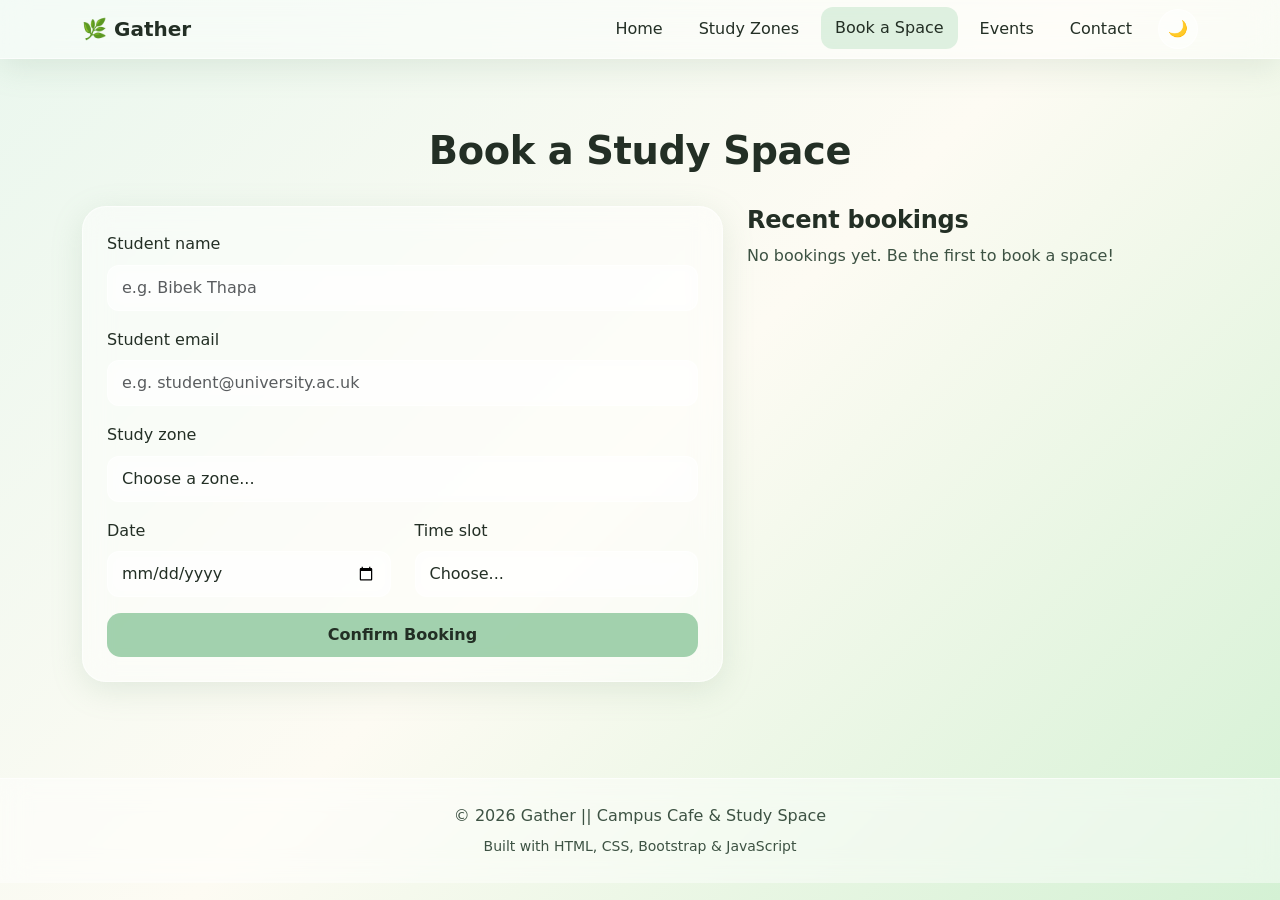
==== booking.html @ 6de71e9f "updated" ====
<!DOCTYPE html>
<html lang="en">
<head>
  <meta charset="UTF-8" />
  <meta name="viewport" content="width=device-width, initial-scale=1.0" />
  <title>Book a Space | Gather</title>
  <link href="https://cdn.jsdelivr.net/npm/bootstrap@5.3.2/dist/css/bootstrap.min.css" rel="stylesheet" />
  <link rel="stylesheet" href="style.css" />
</head>
<body>

<nav class="navbar navbar-expand-lg glass-navbar fixed-top">
  <div class="container">
    <a class="navbar-brand" href="index.html">🌿 Gather</a>
    <button class="navbar-toggler" type="button" data-bs-toggle="collapse" data-bs-target="#mainNav">
      <span class="navbar-toggler-icon"></span>
    </button>
    <div class="collapse navbar-collapse" id="mainNav">
      <ul class="navbar-nav ms-auto align-items-lg-center">
        <li class="nav-item"><a class="nav-link" href="index.html">Home</a></li>
        <li class="nav-item"><a class="nav-link" href="study-zones.html">Study Zones</a></li>
        <li class="nav-item"><a class="nav-link" href="booking.html">Book a Space</a></li>
        <li class="nav-item"><a class="nav-link" href="events.html">Events</a></li>
        <li class="nav-item"><a class="nav-link" href="contact.html">Contact</a></li>
        <li class="nav-item ms-lg-2 mt-2 mt-lg-0">
          <button id="themeToggle" class="theme-toggle" aria-label="Toggle dark mode">🌙</button>
        </li>
      </ul>
    </div>
  </div>
</nav>

<div style="height: 80px;"></div>

<main class="fade-in">

  <section class="section">
    <div class="container">
      <h2 class="section-title">Book a Study Space</h2>
      <div class="row g-4">
        <div class="col-lg-7">
          <div class="glass-card">
            <form id="bookingForm" novalidate>
              <div class="mb-3">
                <label class="form-label">Student name</label>
                <input type="text" name="studentName" class="form-control" placeholder="e.g. Bibek Thapa" required>
              </div>
              <div class="mb-3">
                <label class="form-label">Student email</label>
                <input type="email" name="studentEmail" class="form-control"placeholder="e.g. student@university.ac.uk" required>
              </div>
              <div class="mb-3">
                <label class="form-label">Study zone</label>
                <select name="zone" class="form-select" required>
                  <option value="">Choose a zone...</option>
                  <option>Quiet Study Zone</option>
                  <option>Group Study Zone</option>
                  <option>Computer Corner</option>
                  <option>Collaboration Space</option>
                </select>
              </div>
              <div class="row">
                <div class="col-md-6 mb-3">
                  <label class="form-label">Date</label>
                  <!-- min date is set by script.js on page load -->
                  <input type="date" name="date" id="bookingDate" class="form-control" required>
                </div>
                <div class="col-md-6 mb-3">
                  <label class="form-label">Time slot</label>
                  <select name="time" class="form-select" required>
                    <option value="">Choose...</option>
                    <option>09:00 - 11:00</option>
                    <option>11:00 - 13:00</option>
                    <option>13:00 - 15:00</option>
                    <option>15:00 - 17:00</option>
                  </select>
                </div>
              </div>
              <button type="submit" class="btn btn-pastel w-100">Confirm Booking</button>
            </form>
          </div>
        </div>
        <div class="col-lg-5">
          <h4>Recent bookings</h4>
          <div id="bookingList"></div>
        </div>
      </div>
    </div>
  </section>

</main>

<footer class="glass-footer">
  <div class="container">
    <p class="mb-1">&copy 2026 Gather || Campus Cafe & Study Space</p>
    <small>Built with HTML, CSS, Bootstrap & JavaScript</small>
  </div>
</footer>

<script src="https://cdn.jsdelivr.net/npm/bootstrap@5.3.2/dist/js/bootstrap.bundle.min.js"></script>
<script src="script.js"></script>
</body>
</html>
---- style.css ----
/* Root variables (light theme) */
:root {
  --pastel-green: #96cba4e1;
  --sage-green: #74c680;
  --mint-green: #d4f1d4;
  --soft-cream: #fdfbf3;
  --pastel-beige: #f3ead3;
  --light-gray: #eef0ef;
  --text-dark: #232f25;
  --text-muted: #3d5243;
  --glass-bg: rgba(255, 255, 255, 0.45);
  --glass-border: rgba(255, 255, 255, 0.6);
  --glass-shadow: 0 8px 32px rgba(120, 160, 130, 0.18);
  --gradient-bg: linear-gradient(135deg, #eaf7ee 0%, #fdfbf3 50%, #d4f1d4 100%);
  --radius-lg: 24px;
  --radius-md: 16px;
}

/* Dark theme overrides */
body.dark-mode {
  --soft-cream: #1b2620;
  --light-gray: #243029;
  --text-dark: #d4e8d8;
  --text-muted: #c8dccb;
  --glass-bg: rgba(40, 55, 45, 0.55);
  --glass-border: rgba(255, 255, 255, 0.08);
  --glass-shadow: 0 8px 32px rgba(0, 0, 0, 0.45);
  --gradient-bg: linear-gradient(135deg, #1b2620 0%, #243029 50%, #2c3a30 100%);
}

/* Base */
* { box-sizing: border-box; }
html { scroll-behavior: smooth; }

body {
  font-family: 'Segoe UI', system-ui, -apple-system, sans-serif;
  background: var(--gradient-bg);
  background-attachment: fixed;
  color: var(--text-dark);
  min-height: 100vh;
  line-height: 1.6;
}

h1, h2, h3, h4, h5 {
  font-weight: 600;
  color: var(--text-dark);
  letter-spacing: -0.01em;
}

h1 { font-size: clamp(2rem, 5vw, 3.4rem); }
h2 { font-size: clamp(1.6rem, 3vw, 2.4rem); margin-bottom: 1rem; }

.text-muted-soft { color: var(--text-muted); }

/* Navbar */
.glass-navbar {
  background: var(--glass-bg);
  backdrop-filter: blur(14px);
  -webkit-backdrop-filter: blur(14px);
  border-bottom: 1px solid var(--glass-border);
  box-shadow: var(--glass-shadow);
}

.glass-navbar .navbar-brand {
  font-weight: 700;
  color: var(--text-dark) !important;
}

.glass-navbar .nav-link {
  color: var(--text-dark) !important;
  font-weight: 500;
  margin: 0 4px;
  padding: 8px 14px !important;
  border-radius: 12px;
  transition: background 0.25s ease, transform 0.25s ease;
}

.glass-navbar .nav-link:hover,
.glass-navbar .nav-link.active {
  background: rgba(184, 224, 194, 0.45);
  transform: translateY(-1px);
}

/* Dark mode toggle */
.theme-toggle {
  background: var(--glass-bg);
  border: 1px solid var(--glass-border);
  color: var(--text-dark);
  border-radius: 50%;
  width: 40px;
  height: 40px;
  display: inline-flex;
  align-items: center;
  justify-content: center;
  cursor: pointer;
  transition: transform 0.25s ease;
}
.theme-toggle:hover { transform: rotate(20deg); }

/* Glass card */
.glass-card {
  background: var(--glass-bg);
  backdrop-filter: blur(14px);
  -webkit-backdrop-filter: blur(14px);
  border: 1px solid var(--glass-border);
  border-radius: var(--radius-lg);
  box-shadow: var(--glass-shadow);
  padding: 1.5rem;
  transition: transform 0.3s ease, box-shadow 0.3s ease;
  height: 100%;
}

.glass-card:hover {
  transform: translateY(-6px);
  box-shadow: 0 18px 48px rgba(120, 160, 130, 0.3);
}


.card-img-placeholder {
  height: 180px;
  border-radius: var(--radius-md);
  background: linear-gradient(135deg, var(--mint-green), var(--pastel-beige));
  display: flex;
  align-items: center;
  justify-content: center;
  font-size: 2.5rem;
  color: var(--text-muted);
  margin-bottom: 1rem;
  overflow: hidden;
  position: relative;
}

.card-img-placeholder img {
  width: 100%;
  height: 100%;
  object-fit: cover;
  border-radius: var(--radius-md);
  transition: transform 0.45s ease, filter 0.45s ease;
  display: block;
}

.glass-card:hover .card-img-placeholder img {
  transform: scale(1.06);
  filter: brightness(1.05) saturate(1.1);
}


.card-img-placeholder .img-fallback-emoji {
  position: absolute;
  font-size: 2.5rem;
  z-index: 1;
  pointer-events: none;
  opacity: 0;
  transition: opacity 0.3s;
}
.card-img-placeholder.img-error .img-fallback-emoji {
  opacity: 1;
}
.card-img-placeholder.img-error img {
  opacity: 0;
}

/* Study zone cards  */
.study-zone-card .card-img-placeholder {
  height: 220px;
}

/*  */
.card-icon-display {
  height: 90px;
  border-radius: var(--radius-md);
  background: linear-gradient(135deg, var(--mint-green), var(--pastel-beige));
  display: flex;
  align-items: center;
  justify-content: center;
  font-size: 2.8rem;
  margin-bottom: 1rem;
}

/* Hero */
.hero {
  padding: 6rem 1rem 4rem;
  text-align: center;
}

.hero .glass-card {
  max-width: 820px;
  margin: 0 auto;
  padding: 3rem 2rem;
}

.hero h1 span {
  background: linear-gradient(90deg, var(--sage-green), var(--pastel-green));
  -webkit-background-clip: text;
  -webkit-text-fill-color: transparent;
  background-clip: text;
}

/* Buttons */
.btn-pastel {
  background: var(--pastel-green);
  border: none;
  color: var(--text-dark);
  font-weight: 600;
  padding: 10px 22px;
  border-radius: 14px;
  transition: background 0.25s ease, transform 0.25s ease, box-shadow 0.25s ease;
}
.btn-pastel:hover {
  background: var(--sage-green);
  color: var(--text-dark);
  transform: translateY(-2px);
  box-shadow: 0 6px 18px rgba(163, 201, 168, 0.5);
}

.btn-outline-pastel {
  background: transparent;
  border: 2px solid var(--sage-green);
  color: var(--text-dark);
  font-weight: 600;
  padding: 8px 20px;
  border-radius: 14px;
  transition: all 0.25s ease;
}
.btn-outline-pastel:hover {
  background: var(--mint-green);
  color: var(--text-dark);
  transform: translateY(-1px);
}

/* Stats */
.stat-card {
  text-align: center;
  padding: 1.75rem 1rem;
  cursor: default;
}
.stat-card .stat-number {
  font-size: 2.2rem;
  font-weight: 700;
  color: var(--sage-green);
  transition: transform 0.3s ease;
  display: inline-block;
}
.stat-card:hover .stat-number {
  transform: scale(1.15);
}
.stat-card .stat-label {
  font-size: 0.95rem;
  color: var(--text-muted);
}

/* Sections */
.section { padding: 3rem 0; }
.section-title {
  text-align: center;
  margin-bottom: 2rem;
}

/* Form elements */
.form-control, .form-select {
  background: var(--glass-bg);
  border: 1px solid var(--glass-border);
  border-radius: 12px;
  color: var(--text-dark);
  padding: 10px 14px;
  backdrop-filter: blur(8px);
  transition: border-color 0.2s, box-shadow 0.2s;
}
.form-control:focus, .form-select:focus {
  background: var(--glass-bg);
  border-color: var(--sage-green);
  box-shadow: 0 0 0 0.2rem rgba(163, 201, 168, 0.35);
  color: var(--text-dark);
}
.form-label { font-weight: 500; }

/* Tags */
.tag {
  display: inline-block;
  background: var(--mint-green);
  color: var(--text-dark);
  padding: 3px 10px;
  border-radius: 999px;
  font-size: 0.78rem;
  font-weight: 500;
  margin-right: 4px;
}

/* Footer */
.glass-footer {
  background: var(--glass-bg);
  backdrop-filter: blur(14px);
  border-top: 1px solid var(--glass-border);
  text-align: center;
  padding: 1.5rem;
  margin-top: 3rem;
  color: var(--text-muted);
}

/* Notification toast */
.notification {
  position: fixed;
  top: 90px;
  right: 20px;
  z-index: 1080;
  background: var(--glass-bg);
  backdrop-filter: blur(14px);
  border: 1px solid var(--glass-border);
  border-left: 4px solid var(--sage-green);
  padding: 14px 18px;
  border-radius: 12px;
  box-shadow: var(--glass-shadow);
  min-width: 260px;
  opacity: 0;
  transform: translateX(30px);
  transition: opacity 0.35s ease, transform 0.35s ease;
}
.notification.show { opacity: 1; transform: translateX(0); }
.notification.error { border-left-color: #e57373; }

/* Fade in animation */
.fade-in {
  animation: fadeUp 0.7s ease both;
}
@keyframes fadeUp {
  from { opacity: 0; transform: translateY(15px); }
  to   { opacity: 1; transform: translateY(0); }
}

/* Scroll-reveal for sections */
.reveal {
  opacity: 0;
  transform: translateY(24px);
  transition: opacity 0.6s ease, transform 0.6s ease;
}
.reveal.visible {
  opacity: 1;
  transform: translateY(0);
}

/* Staggered children */
.stagger-children > * {
  opacity: 0;
  transform: translateY(20px);
  transition: opacity 0.5s ease, transform 0.5s ease;
}
.stagger-children.visible > *:nth-child(1) { opacity:1; transform:none; transition-delay: 0s; }
.stagger-children.visible > *:nth-child(2) { opacity:1; transform:none; transition-delay: 0.1s; }
.stagger-children.visible > *:nth-child(3) { opacity:1; transform:none; transition-delay: 0.2s; }
.stagger-children.visible > *:nth-child(4) { opacity:1; transform:none; transition-delay: 0.3s; }
.stagger-children.visible > *:nth-child(5) { opacity:1; transform:none; transition-delay: 0.4s; }
.stagger-children.visible > *:nth-child(6) { opacity:1; transform:none; transition-delay: 0.5s; }

/* Availability badge on study zone cards */
.avail-badge {
  display: inline-flex;
  align-items: center;
  gap: 6px;
  font-size: 0.8rem;
  font-weight: 600;
  padding: 4px 12px;
  border-radius: 999px;
  margin-top: 0.75rem;
}
.avail-badge.open {
  background: rgba(150, 203, 164, 0.3);
  color: #3d7a4e;
  border: 1px solid rgba(150, 203, 164, 0.5);
}
.avail-badge.busy {
  background: rgba(255, 196, 130, 0.3);
  color: #9c6a1a;
  border: 1px solid rgba(255, 196, 130, 0.5);
}
.avail-dot {
  width: 8px; height: 8px;
  border-radius: 50%;
  animation: pulse 1.8s infinite;
}
.avail-badge.open .avail-dot { background: #56b870; }
.avail-badge.busy .avail-dot { background: #f0a030; }

@keyframes pulse {
  0%, 100% { opacity: 1; transform: scale(1); }
  50%       { opacity: 0.5; transform: scale(0.8); }
}

/* Contact form */
.contact-form {
  display: flex;
  flex-direction: column;
  gap: 20px;
}

.form-group {
  display: flex;
  flex-direction: column;
  gap: 6px;
}

.font-label {
  font-size: 0.75rem;
  font-weight: 700;
  letter-spacing: 0.08rem;
  text-transform: uppercase;
  color: var(--text-dark);
}

.form-input.form-control {
  background: transparent;
  border: none;
  border-bottom: 1px solid var(--glass-border);
  border-radius: 0;
  box-shadow: none;
  padding: 10px 0;
  font-size: 0.95rem;
  font-weight: 500;
  color: var(--text-dark);
}

.form-input.form-control:focus {
  background: transparent;
  border-bottom-color: var(--sage-green);
  box-shadow: 0 2px 0 0 var(--sage-green);
}

.form-input::placeholder {
  color: var(--text-muted);
  font-style: italic;
}

.form-textarea {
  resize: vertical;
  min-height: 120px;
}

/*  Responsive  */
@media (max-width: 991px) {
  .glass-navbar .navbar-collapse {
    background: var(--glass-bg);
    backdrop-filter: blur(14px);
    border-radius: var(--radius-md);
    border: 1px solid var(--glass-border);
    padding: 1rem;
    margin-top: 8px;
  }
  .glass-navbar .nav-link {
    padding: 10px 16px !important;
    margin: 2px 0;
  }
}

@media (max-width: 768px) {
  .hero { padding: 4rem 1rem 2rem; }
  .hero .glass-card { padding: 2rem 1.25rem; }
  .glass-card { padding: 1.25rem; }
  .card-img-placeholder { height: 150px; }
  .study-zone-card .card-img-placeholder { height: 180px; }
  .section { padding: 2rem 0; }
  .notification {
    right: 10px;
    left: 10px;
    min-width: unset;
  }
}

@media (max-width: 480px) {
  .hero .glass-card { padding: 1.5rem 1rem; }
  .stat-card .stat-number { font-size: 1.8rem; }
  .btn-pastel, .btn-outline-pastel { width: 100%; text-align: center; }
}

/* Dark mode fixes */
body.dark-mode .tag {
  background: rgba(163, 201, 168, 0.25);
  color: var(--text-dark);
  border: 1px solid rgba(163, 201, 168, 0.4);
}

body.dark-mode .form-select option {
  background: #243029;
  color: var(--text-dark);
}
body.dark-mode #eventSearch::placeholder {
  color: var(--text-muted);
}

body.dark-mode h1,
body.dark-mode h2,
body.dark-mode h3,
body.dark-mode h4,
body.dark-mode h5 {
  color: var(--text-dark);
}

/* Ripple effect on buttons */
.btn-pastel, .btn-outline-pastel {
  position: relative;
  overflow: hidden;
}
.btn-pastel::after, .btn-outline-pastel::after {
  content: '';
  position: absolute;
  width: 0; height: 0;
  background: rgba(255,255,255,0.35);
  border-radius: 50%;
  transform: translate(-50%, -50%);
  transition: width 0.5s, height 0.5s, opacity 0.5s;
  opacity: 0;
  pointer-events: none;
}
.btn-pastel.ripple::after, .btn-outline-pastel.ripple::after {
  width: 300px; height: 300px; opacity: 0;
}
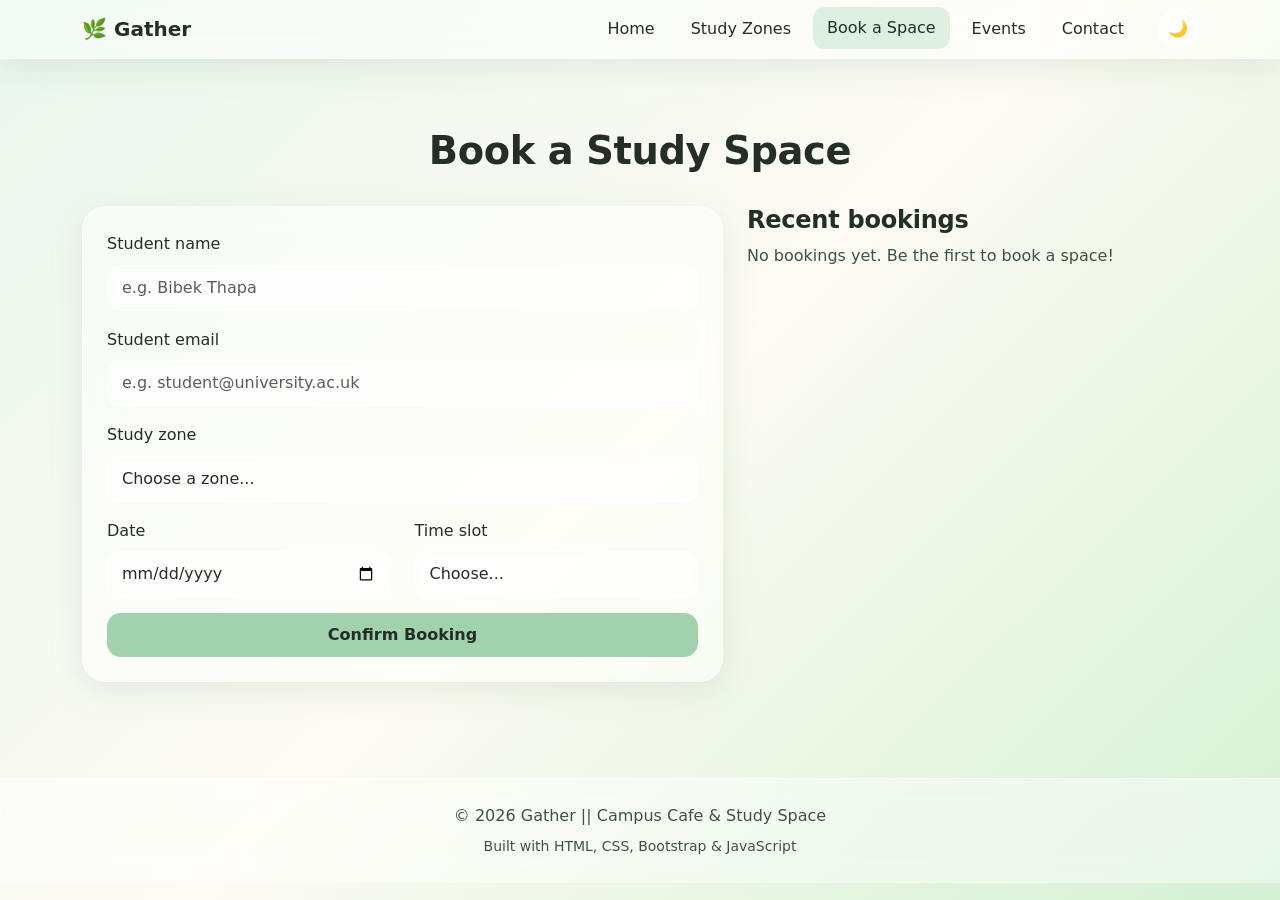
==== commit 6a275856: "updated" ====
--- a/booking.html
+++ b/booking.html
@@ -12,9 +12,12 @@
 <nav class="navbar navbar-expand-lg glass-navbar fixed-top">
   <div class="container">
     <a class="navbar-brand" href="index.html">🌿 Gather</a>
-    <button class="navbar-toggler" type="button" data-bs-toggle="collapse" data-bs-target="#mainNav">
-      <span class="navbar-toggler-icon"></span>
-    </button>
+    <div class="d-flex align-items-center ms-auto gap-2 d-lg-none">
+      <button id="themeToggle" class="theme-toggle" aria-label="Toggle dark mode">🌙</button>
+      <button class="navbar-toggler" type="button" data-bs-toggle="collapse" data-bs-target="#mainNav">
+        <span class="navbar-toggler-icon"></span>
+      </button>
+    </div>
     <div class="collapse navbar-collapse" id="mainNav">
       <ul class="navbar-nav ms-auto align-items-lg-center">
         <li class="nav-item"><a class="nav-link" href="index.html">Home</a></li>
@@ -22,8 +25,8 @@
         <li class="nav-item"><a class="nav-link" href="booking.html">Book a Space</a></li>
         <li class="nav-item"><a class="nav-link" href="events.html">Events</a></li>
         <li class="nav-item"><a class="nav-link" href="contact.html">Contact</a></li>
-        <li class="nav-item ms-lg-2 mt-2 mt-lg-0">
-          <button id="themeToggle" class="theme-toggle" aria-label="Toggle dark mode">🌙</button>
+        <li class="nav-item ms-lg-2 mt-2 mt-lg-0 d-none d-lg-block">
+          <button id="themeToggleDesktop" class="theme-toggle ms-2" aria-label="Toggle dark mode">🌙</button>
         </li>
       </ul>
     </div>
--- a/style.css
+++ b/style.css
@@ -177,6 +177,7 @@
   margin-bottom: 1rem;
 }
 
+
 /* Hero */
 .hero {
   padding: 6rem 1rem 4rem;
@@ -464,11 +465,14 @@
   }
 }
 
+
 @media (max-width: 480px) {
   .hero .glass-card { padding: 1.5rem 1rem; }
   .stat-card .stat-number { font-size: 1.8rem; }
   .btn-pastel, .btn-outline-pastel { width: 100%; text-align: center; }
 }
+
+
 
 /* Dark mode fixes */
 body.dark-mode .tag {
@@ -512,3 +516,23 @@
 .btn-pastel.ripple::after, .btn-outline-pastel.ripple::after {
   width: 300px; height: 300px; opacity: 0;
 }
+
+@media (max-width: 991px) {
+  .navbar-toggler {
+    border: none;
+    padding: 4px;
+  }
+
+  .navbar-toggler:focus {
+    box-shadow: none;
+  }
+
+  .theme-toggle {
+    position: static;
+    transform: none !important;
+  }
+
+  .theme-toggle:hover {
+    transform: none !important;
+  }
+}
